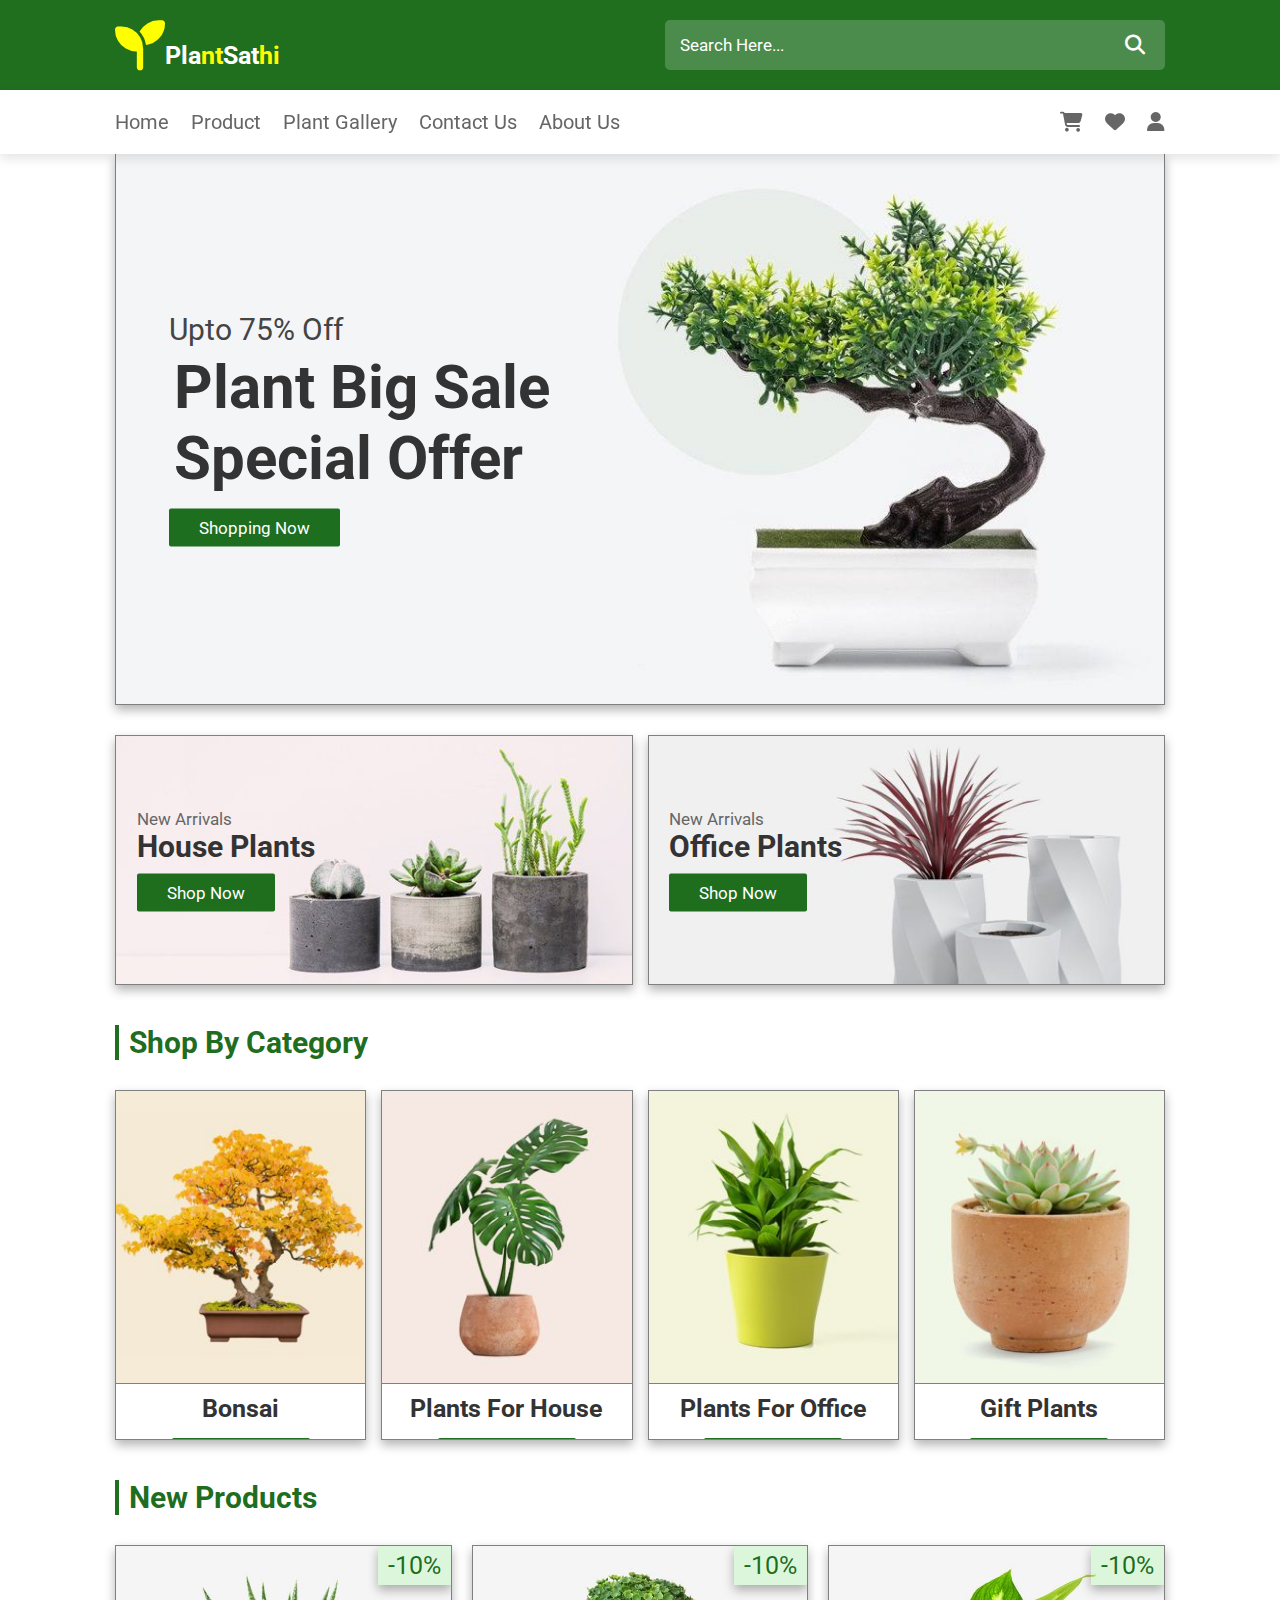
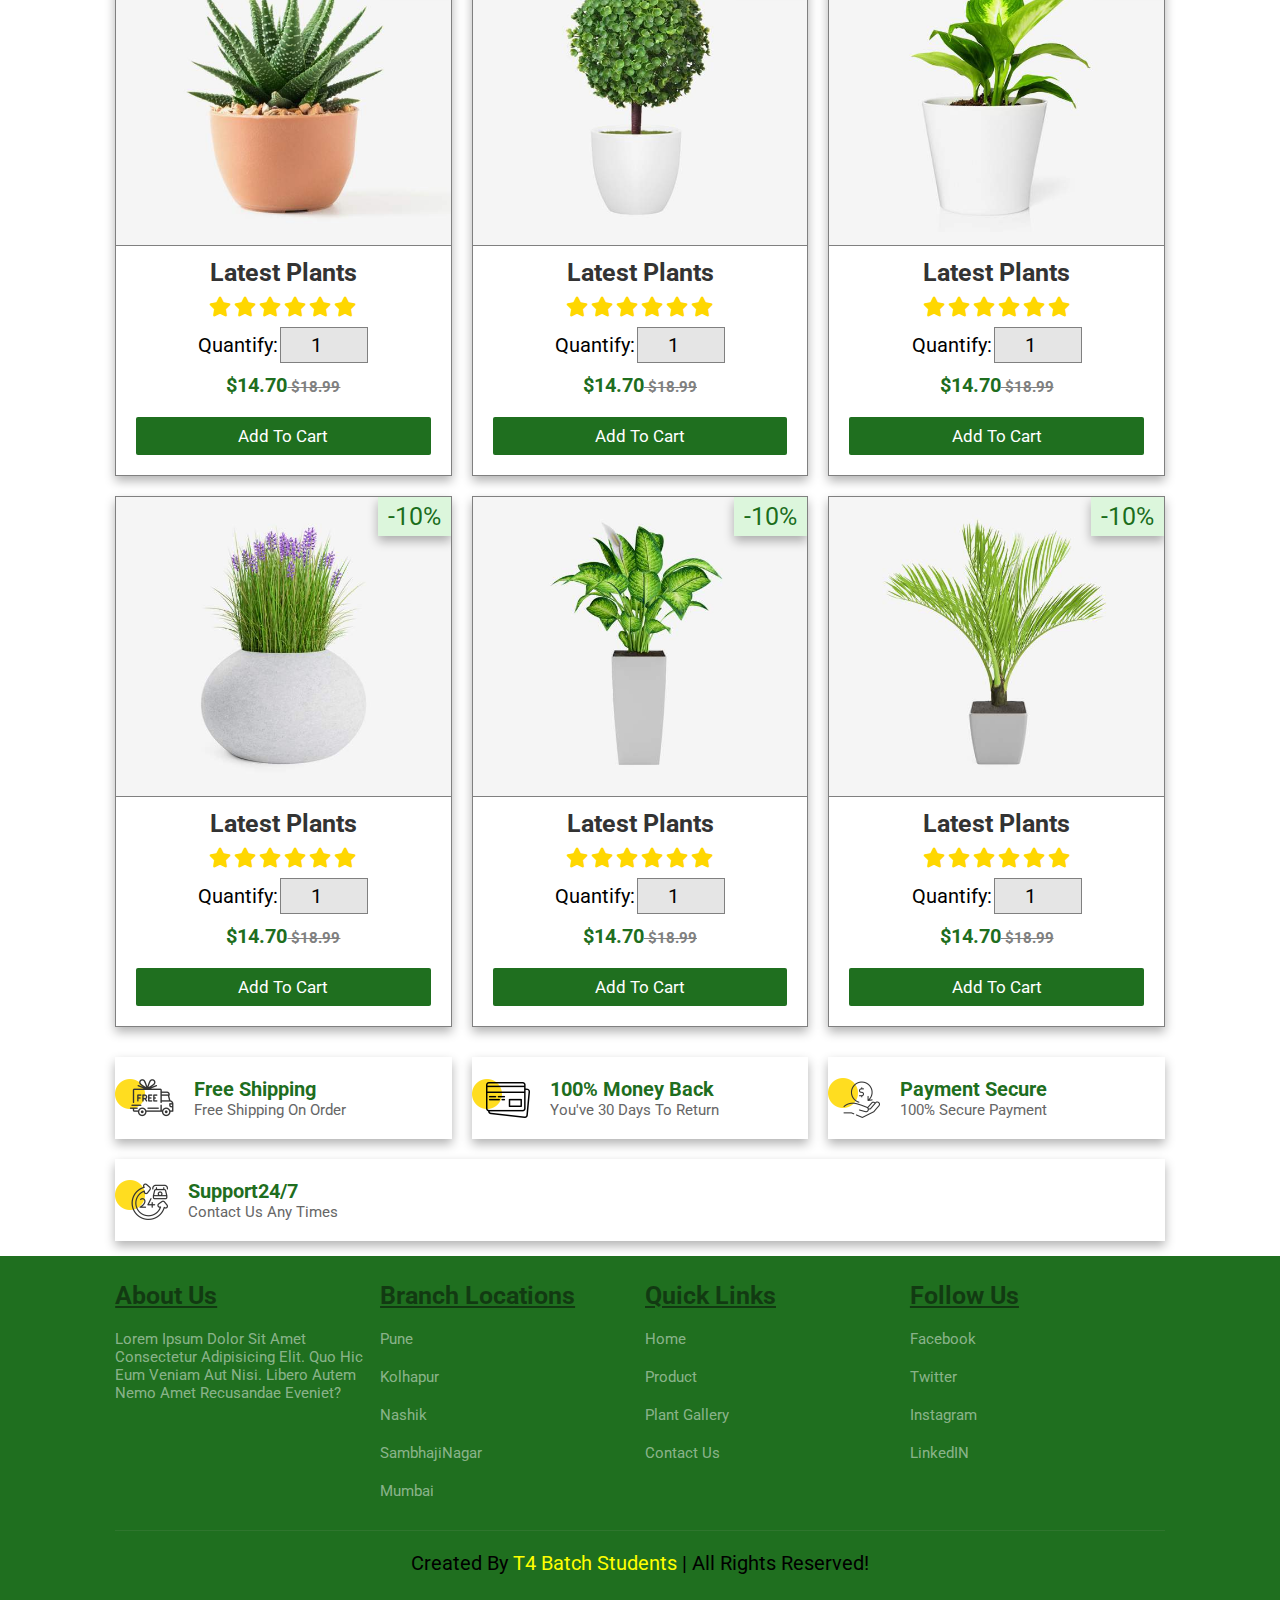
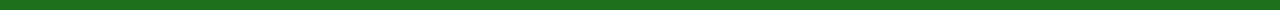
==== index.html @ 5253d6aa "Add files via upload" ====
<!DOCTYPE html>
<html>

<head>
    <meta charset="UTF-8">
    <meta name="viewport" content="width=device-width,initial-scale=1.0">
    <title>PlantSathi</title>
    <link rel="stylesheet" href="https://cdnjs.cloudflare.com/ajax/libs/font-awesome/6.1.2/css/all.min.css">
    <link rel="stylesheet" href="Style.css">
    <link rel="stylesheet" href="https://cdn.jsdelivr.net/npm/swiper@8/swiper-bundle.min.css" />
</head>

<body>
    <!--Header section starts-->
    <header>
        

        </div>
        <div class="header-2">
            <a href="#" class="logo"><i class="fas fa-seedling"></i>Pla<span>nt</span>Sat<span>hi</span></a>
            <form action="" class="serach-bar-container">
                <input type="search" id="search-bar" placeholder="Search here...">
                <label for="search-bar" class="fas fa-search"></label>

            </form>
        </div>
        <div class="header-3">
            <div id="menu-bar" class="fas fa-bars ">
            </div>
            <nav class="nav-bar">
                <a href="#Home">Home</a>
                <a href="#Product">Product</a>
                <a href="#Plant Gallery">Plant Gallery</a>
                <a href="#Contactus">Contact Us</a>
                <a href="#Contactus">About Us</a>

            </nav>
            <div class="icons">
                <a href="#" class="fas fa-shopping-cart" id="cart-btn"></a>
                <a href="#" class="fas fa-heart"></a>
                <a href="./SignUp.html" class="fas fa-user" id="login-btn"></a>
            </div>
            <!--cart container starts-->
            <div class="cart-items-container">
                <div class="cart-item">
                    <span class="fas fa-times"></span>
                    <img src="./images/product1.jpg" alt="">
                    <div class="content">
                        <h3>
                            Cart item 01
                        </h3>
                        <div class="price">
                            $15.99
                        </div>
                    </div>
                </div>
                <div class="cart-item">
                    <span class="fas fa-times"></span>
                    <img src="./images/product2.jpg" alt="">
                    <div class="content">
                        <h3>
                            Cart item 02
                        </h3>
                        <div class="price">
                            $15.99
                        </div>
                    </div>
                </div>
                <div class="cart-item">
                    <span class="fas fa-times"></span>
                    <img src="./images/product3.jpg" alt="">
                    <div class="content">
                        <h3>
                            Cart item 03
                        </h3>
                        <div class="price">
                            $15.99
                        </div>
                    </div>
                </div>
                <div class="cart-item">
                    <span class="fas fa-times"></span>
                    <img src="./images/product4.jpg" alt="">
                    <div class="content">
                        <h3>
                            Cart item 04
                        </h3>
                        <div class="price">
                            $15.99
                        </div>
                    </div>
                </div>
                <a href="#" class="btn">Checkout now</a>
            </div>
            <!--cart container  ends-->
        </div>
    </header>
    <!--Header section ends-->
    <!--userlogin-->
    <div class="login-form-container">
        <form action="">
            <div id="close-login-btn" class="fas fa-close"></div>
            <h3>Sign in</h3>
            <span>Username</span>
            <input type="email" class="box" name="" placeholder="Enter your username..." id="">
            <span>Password</span>
            <input type="password" class="box" name="" placeholder="Enter your password..." id="">
            <div class="check-box">
                <input type="checkbox" name="" id="remember-me">
                <label for="remember-me">Remember me</label>
            </div>
            <input type="submit" value="Sign in" class="btn">
            <p>Forget password?<a href="#">click here</a></p>
            <p>Don't have an account ? <a href="#">Sign up</a></p>
        </form>
    </div>
    <!--user login ends-->

    <!--Home section starts-->
    <section class="Home" id="Home">
        <div class="swiper home-slider">
            <div class="swiper-wrapper">
                <div class="swiper-slide">
                    <div class="box" style="background:url(./images/slider1.jpg);">
                        <div class="content">
                            <span>Upto 75% off</span>
                            <h3>Plant big sale special offer</h3>
                            <a href="#" class="btn">Shopping now</a>
                        </div>
                    </div>
                </div>
                <div class="swiper-slide">
                    <div class="box" style="background:url(./images/slider2.jpg);">
                        <div class="content">
                            <span>Upto 45% off</span>
                            <h3>Plant big sale special offer</h3>
                            <a href="#" class="btn">Shopping now</a>
                        </div>
                    </div>
                </div>
                <div class="swiper-slide">
                    <div class="box" style="background:url(./images/slider3.jpg);">
                        <div class="content">
                            <span>Upto 15% off</span>
                            <h3>Plant big sale special offer</h3>
                            <a href="#" class="btn">Shopping now</a>
                        </div>
                    </div>
                </div>
            </div>
            <div class="swiper-pagination"></div>
        </div>
    </section>
    <!--Home section ends-->
    <!--banner section start-->
    <section class="banner-container">
        <div class="banner">
            <img src="./images/banner1.jpg" alt="">
            <div class="content">
                <span>New arrivals</span>
                <h3>House plants</h3>
                <a href="#" class="btn">Shop now</a>
            </div>
        </div>
        <div class="banner">
            <img src="./images/banner2.jpg" alt="">
            <div class="content">
                <span>New arrivals</span>
                <h3>Office plants</h3>
                <a href="#" class="btn">Shop now</a>
            </div>
        </div>

    </section>
    <!--banner section ends-->
    <!--category section starts-->
    <section class="Category" id="Category">
        <h1 class="heading">Shop by category</h1>
        <div class="box-container">
            <div class="box">
                <img src="./images/cat1.jpg" alt="">
                <div class="content">
                    <h3>Bonsai</h3>
                    <a href="#" class="btn">Shop now</a>
                </div>
            </div>
            <div class="box">
                <img src="./images/cat2.jpg" alt="">
                <div class="content">
                    <h3>Plants for house</h3>
                    <a href="#" class="btn">Shop now</a>
                </div>
            </div>
            <div class="box">
                <img src="./images/cat3.jpg" alt="">
                <div class="content">
                    <h3>Plants for office</h3>
                    <a href="#" class="btn">Shop now</a>
                </div>
            </div>
            <div class="box">
                <img src="./images/cat4.jpg" alt="">
                <div class="content">
                    <h3>Gift plants</h3>
                    <a href="#" class="btn">Shop now</a>
                </div>
            </div>

        </div>

    </section>
    <!--category section ends-->
    <!--poduct section starts-->
    <section class="product" id="Product">
        <h1 class="heading">New products</h1>
        <div class="box-container">
            <div class="box">
                <span class="discount">-10%</span>
                <div class="icons">
                    <a href="#" class="fas fa-heart"></a>
                    <a href="#" class="fas fa-share"></a>
                    <a href="#" class="fas fa-eye"></a>
                </div>
                <img src="./images/product1.jpg" alt="">
                <h3>latest plants</h3>
                <div class="stars">
                    <i class="fas fa-star"></i>
                    <i class="fas fa-star"></i>
                    <i class="fas fa-star"></i>
                    <i class="fas fa-star"></i>
                    <i class="fas fa-star"></i>
                    <i class="fas fa-star"></i>
                </div>
                <div class="quantify">
                    <span>Quantify:</span>
                    <input type="number" min="1" max="100" value="1">
                </div>
                <div class="price">
                    $14.70<span> $18.99</span>
                </div>
                <a href="#" class="btn">Add to cart</a>
            </div>
            <div class="box">
                <span class="discount">-10%</span>
                <div class="icons">
                    <a href="#" class="fas fa-heart"></a>
                    <a href="#" class="fas fa-share"></a>
                    <a href="#" class="fas fa-eye"></a>
                </div>
                <img src="./images/product2.jpg" alt="">
                <h3>latest plants</h3>
                <div class="stars">
                    <i class="fas fa-star"></i>
                    <i class="fas fa-star"></i>
                    <i class="fas fa-star"></i>
                    <i class="fas fa-star"></i>
                    <i class="fas fa-star"></i>
                    <i class="fas fa-star"></i>
                </div>
                <div class="quantify">
                    <span>Quantify:</span>
                    <input type="number" min="1" max="100" value="1">
                </div>
                <div class="price">
                    $14.70<span> $18.99</span>
                </div>
                <a href="#" class="btn">Add to cart</a>
            </div>
            <div class="box">
                <span class="discount">-10%</span>
                <div class="icons">
                    <a href="#" class="fas fa-heart"></a>
                    <a href="#" class="fas fa-share"></a>
                    <a href="#" class="fas fa-eye"></a>
                </div>
                <img src="./images/product3.jpg" alt="">
                <h3>latest plants</h3>
                <div class="stars">
                    <i class="fas fa-star"></i>
                    <i class="fas fa-star"></i>
                    <i class="fas fa-star"></i>
                    <i class="fas fa-star"></i>
                    <i class="fas fa-star"></i>
                    <i class="fas fa-star"></i>
                </div>
                <div class="quantify">
                    <span>Quantify:</span>
                    <input type="number" min="1" max="100" value="1">
                </div>
                <div class="price">
                    $14.70<span> $18.99</span>
                </div>
                <a href="#" class="btn">Add to cart</a>
            </div>
            <div class="box">
                <span class="discount">-10%</span>
                <div class="icons">
                    <a href="#" class="fas fa-heart"></a>
                    <a href="#" class="fas fa-share"></a>
                    <a href="#" class="fas fa-eye"></a>
                </div>
                <img src="./images/product4.jpg" alt="">
                <h3>latest plants</h3>
                <div class="stars">
                    <i class="fas fa-star"></i>
                    <i class="fas fa-star"></i>
                    <i class="fas fa-star"></i>
                    <i class="fas fa-star"></i>
                    <i class="fas fa-star"></i>
                    <i class="fas fa-star"></i>
                </div>
                <div class="quantify">
                    <span>Quantify:</span>
                    <input type="number" min="1" max="100" value="1">
                </div>
                <div class="price">
                    $14.70<span> $18.99</span>
                </div>
                <a href="#" class="btn">Add to cart</a>
            </div>
            <div class="box">
                <span class="discount">-10%</span>
                <div class="icons">
                    <a href="#" class="fas fa-heart"></a>
                    <a href="#" class="fas fa-share"></a>
                    <a href="#" class="fas fa-eye"></a>
                </div>
                <img src="./images/product5.jpg" alt="">
                <h3>latest plants</h3>
                <div class="stars">
                    <i class="fas fa-star"></i>
                    <i class="fas fa-star"></i>
                    <i class="fas fa-star"></i>
                    <i class="fas fa-star"></i>
                    <i class="fas fa-star"></i>
                    <i class="fas fa-star"></i>
                </div>
                <div class="quantify">
                    <span>Quantify:</span>
                    <input type="number" min="1" max="100" value="1">
                </div>
                <div class="price">
                    $14.70<span> $18.99</span>
                </div>
                <a href="#" class="btn">Add to cart</a>
            </div>
            <div class="box">
                <span class="discount">-10%</span>
                <div class="icons">
                    <a href="#" class="fas fa-heart"></a>
                    <a href="#" class="fas fa-share"></a>
                    <a href="#" class="fas fa-eye"></a>
                </div>
                <img src="./images/product6.jpg" alt="">
                <h3>latest plants</h3>
                <div class="stars">
                    <i class="fas fa-star"></i>
                    <i class="fas fa-star"></i>
                    <i class="fas fa-star"></i>
                    <i class="fas fa-star"></i>
                    <i class="fas fa-star"></i>
                    <i class="fas fa-star"></i>
                </div>
                <div class="quantify">
                    <span>Quantify:</span>
                    <input type="number" min="1" max="100" value="1">
                </div>
                <div class="price">
                    $14.70<span> $18.99</span>
                </div>
                <a href="#" class="btn">Add to cart</a>
            </div>
        </div>
    </section>

    <!--product section ends-->
    <!--icons section stars-->
    <section class="icons-container">
        <div class="icon">
            <img src="./images/icon1.png" alt="">
            <div class="content">
                <h3>Free shipping</h3>
                <p>Free shipping on order</p>
            </div>
        </div>
        <div class="icon">
            <img src="./images/icon2.png" alt="">
            <div class="content">
                <h3>100% Money Back</h3>
                <p>You've 30 days to return</p>
            </div>
        </div>
        <div class="icon">
            <img src="./images/icon3.png" alt="">
            <div class="content">
                <h3>Payment Secure</h3>
                <p>100% secure payment</p>
            </div>
        </div>
        <div class="icon">
            <img src="./images/icon4.png" alt="">
            <div class="content">
                <h3>Support24/7</h3>
                <p>Contact us any times</p>
            </div>
        </div>
    </section>
    <!--icons section ends-->
   
    <!-- contact section ends -->
    <!-- footer section starts  -->

    <section class="footer">

        <div class="box-container">

            <div class="box">
                <h3>about us</h3>
                <p>Lorem ipsum dolor sit amet consectetur adipisicing elit. Quo hic eum veniam aut nisi. Libero autem nemo amet recusandae eveniet?</p>
            </div>
            <div class="box">
                <h3>branch locations</h3>
                <a href="#">Pune</a>
                <a href="#">Kolhapur</a>
                <a href="#">Nashik</a>
                <a href="#">SambhajiNagar</a>
                <a href="#">Mumbai</a>

            </div>
            <div class="box">
                <h3>quick links</h3>
                <a href="#Home">home</a>
                <a href="#Product">product</a>
                <a href="#Deal">Plant Gallery</a>
                <a href="#Contact">contact Us</a>
            </div>
            <div class="box">
                <h3>follow us</h3>
                <a href="#">Facebook</a>
                <a href="#">Twitter</a>
                <a href="#">Instagram</a>
                <a href="#">LinkedIN</a>
            </div>

        </div>

        <h1 class="credit"> created by <span> T4 Batch Students</span> | all rights reserved! </h1>

    </section>

    <!-- footer section ends -->
    <!-- scroll top button  -->
    <a href="#Home" class="scroll-top fas fa-angle-up"></a>
</body>


</html>
---- Style.css ----
@import url('https://fonts.googleapis.com/css2?family=Poppins:wght@100;200;300&family=Roboto:ital,wght@0,100;0,300;0,700;1,100;1,400&display=swap');
* {
    margin: 0;
    padding: 0;
    box-sizing: border-box;
    font-family: 'Roboto', sans-serif;
    text-transform: capitalize;
    outline: none;
    border: none;
    text-decoration: none;
    transition: all .3s linear;
}

*::selection {
    background: var(--green);
    color: white;
}

:root {
    --green: rgba(8, 96, 8, 0.905);
}

.heading {
    font-size: 3rem;
    color: var(--green);
    padding-left: 1rem;
    border-left: .4rem solid var(--green);
    margin-top: 1rem;
    margin-bottom: 3rem;
}

section {
    padding: 1.5rem 9%;
}

html {
    font-size: 62.5%;
    overflow-x: hidden;
    scroll-behavior: smooth;
    scroll-padding-top: 7rem;
}

.btn {
    display: inline-block;
    margin-top: 1rem;
    padding: .9rem 3rem;
    background: var(--green);
    color: #fff;
    font-size: 1.7rem;
    border-radius: 2px;
    cursor: pointer;
}

.btn:hover {
    background: #333;
}

.header-1,
.header-2,
.header-3 {
    display: flex;
    align-items: center;
    justify-content: space-between;
    padding: 2rem 9%;
    background: var(--green);
}

.header-1 {
    border-bottom: .1rem solid rgba(187, 184, 184, 0.379);
}

.header-1 span {
    font-weight: lighter;
    color: #FF;
    font-size: 1.7rem;
}

.header-1 a {
    padding: 0 .7rem;
    color: #fff;
    font-size: 2rem;
}

.header-1 a:hover {
    color: black;
}

.header-2 .logo {
    font-weight: bolder;
    font-size: 2.5rem;
    color: #fff;
}

.header-2 .logo i {
    color: yellow;
    font-size: 5rem;
    font-weight: bolder;
}

.header-2 .logo span {
    color: yellow;
}

.header-2 .serach-bar-container {
    display: flex;
    align-items: center;
    width: 50rem;
    padding: 1.5rem;
    background: rgba(255, 255, 255, .2);
    border-radius: .5rem;
}

.header-2 .serach-bar-container #search-bar {
    width: 100%;
    background: none;
    text-transform: none;
    color: white;
    font-size: 1.7rem;
}

.header-2 .serach-bar-container #search-bar::placeholder {
    text-transform: capitalize;
    color: white;
}

.header-2 .serach-bar-container label {
    color: #fff;
    cursor: pointer;
    font-size: 2rem;
    padding: 0 .5rem;
}

.header-2 .serach-bar-container label:hover {
    color: yellow;
}

.header-3 {
    background: #fff;
    box-shadow: 0 .5rem 1rem rgba(0, 0, 0, .1);
    position: relative;
    z-index: 1000;
}

.header-3 .nav-bar a {
    color: #666;
    font-size: 2rem;
    margin-right: 2rem;
    padding: 2rem 0;
}

.header-3 .nav-bar a:hover {
    border-bottom: .2rem solid var(--green);
    transition: border-bottom 3;
    color: var(--green);
    font-weight: 300;
}

.header-3 .icons a {
    color: #666;
    font-size: 2rem;
    margin-left: 2rem;
}

.header-3 .icons a:hover {
    color: var(--green);
}

.header-3.active {
    position: fixed;
    top: 0;
    right: 0;
    left: 0;
}

#menu-bar {
    font-size: 3rem;
    color: #666;
    padding: .5rem 1.5rem;
    cursor: pointer;
    display: none;
}

#menu-bar:hover {
    color: var(--green);
}


/*login*/

.login-form-container {
    display: flex;
    align-items: center;
    justify-content: center;
    background: rgba(2, 2, 2, 0.14);
    position: fixed;
    top: 0;
    right: -105%;
    z-index: 10000;
    height: 100%;
    width: 100%;
    transition: all .6s ease-out;
}

.login-form-container.active {
    right: 0;
}

.login-form-container form {
    background: #fff;
    border: 1px solid white;
    width: 40rem;
    height: auto;
    padding: 1rem;
    box-shadow: 0 .5rem 1rem rgba(0, 0, 0, .1);
    border-radius: .5rem;
    margin: 2rem;
}

.login-form-container form h3 {
    font-size: 2.3rem;
    text-transform: uppercase;
    color: var(--green);
    text-align: center;
}

.login-form-container form span {
    display: block;
    font-size: 1.2rem;
    padding-top: 1rem;
}

.login-form-container form .box {
    margin: .3rem 0;
    font-size: 1.2rem;
    border: 1px solid rgba(102, 102, 102, 0.416);
    border-radius: .5rem;
    padding: 1rem 1.2rem;
    width: 100%;
    text-transform: none;
}

.login-form-container form .check-box {
    display: flex;
    align-items: center;
    gap: .5rem;
    padding: 1rem 0;
}

.login-form-container form .check-box label {
    font-size: 1.2rem;
    color: gray;
    cursor: pointer;
}

.login-form-container form .btn {
    text-align: center;
    width: 100%;
    margin: 1.5rem 0;
}

.login-form-container form p {
    padding-top: .8rem;
    color: gray;
    font-size: 1.2rem;
}

.login-form-container form p a {
    color: var(--green);
    text-decoration: underline;
}

.login-form-container form #close-login-btn {
    position: relative;
    right: -93%;
    top: -2%;
    width: 28px;
    text-align: center;
    font-size: 3rem;
    color: #444;
}


/*cart*/

.header-3 .cart-items-container {
    position: absolute;
    top: 100%;
    right: 0;
    height: calc(100vh - 9.5rem);
    width: 35rem;
    background: rgba(126, 125, 125, 0.553);
    padding: 0 1.5rem;
    display: none;
}

.header-3 .cart-items-container.active {
    display: block;
}

.header-3 .cart-items-container .cart-item {
    position: relative;
    margin: 2rem 0;
    display: flex;
    align-items: center;
    gap: 1.5rem;
}

.header-3 .cart-items-container .cart-item .fa-times {
    position: absolute;
    top: 1rem;
    right: 1rem;
    font-size: 2rem;
    cursor: pointer;
    color: black;
}

.header-3 .cart-items-container .cart-item .fa-times:hover {
    color: var(--green);
}

.header-3 .cart-items-container .cart-item img {
    height: 7rem;
}

.header-3 .cart-items-container .cart-item .content h3 {
    font-size: 2rem;
    color: black;
    padding-bottom: .5rem;
}

.header-3 .cart-items-container .cart-item .content .price {
    font-size: 1.5rem;
    color: var(--green);
}

.header-3 .cart-items-container .btn {
    width: 100%;
    text-align: center;
}

.Home {
    padding-top: 0;
}

.Home .home-slider {
    box-shadow: 0 .5rem 1rem rgba(0, 0, 0, .3);
    border: .05rem solid gray;
    border-top: 0;
}

.Home .home-slider .box {
    background-size: cover !important;
    background-position: center !important;
    min-height: 55rem;
    position: relative;
}

.Home .home-slider .box .content {
    position: absolute;
    top: 50%;
    left: 5%;
    transform: translateY(-50%);
    max-width: 50rem;
}

.Home .home-slider .box .content span {
    font-size: 3rem;
    color: #444;
}

.Home .home-slider .box .content h3 {
    font-size: 6rem;
    color: #333;
    padding: .5rem;
}


/*banner*/

.banner-container {
    display: flex;
    flex-wrap: wrap;
    gap: 1.5rem;
}

.banner-container .banner {
    flex: 1 1 40rem;
    height: 25rem;
    box-shadow: 0 .5rem 1rem rgba(0, 0, 0, .3);
    border: .05rem solid gray;
    overflow: hidden;
    position: relative;
}

.banner-container .banner img {
    height: 100%;
    width: 100%;
    object-fit: cover;
}

.banner-container .banner:hover img {
    transform: scale(1.2);
}

.banner-container .banner .content {
    position: absolute;
    top: 50%;
    left: 4%;
    transform: translateY(-50%);
}

.banner-container .banner .content span {
    color: #666;
    font-size: 1.7rem;
}

.banner-container .banner .content h3 {
    color: #333;
    font-size: 3rem;
}


/*category*/

.Category .box-container {
    display: flex;
    flex-wrap: wrap;
    gap: 1.5rem;
}

.Category .box-container .box {
    position: relative;
    flex: 1 1 23rem;
    height: 35rem;
    overflow: hidden;
    box-shadow: 0 .5rem 1rem rgba(0, 0, 0, .3);
    border: .05rem solid gray;
}

.Category .box-container .box img {
    height: 100%;
    width: 100%;
    object-fit: cover;
}

.Category .box-container .box:hover img {
    transform: scale(1.2);
}

.Category .box-container .box .content {
    position: absolute;
    bottom: -5.5rem;
    background: #fff;
    border-top: .05rem solid gray;
    text-align: center;
    padding: .5rem 0;
    width: 100%;
}

.Category .box-container .box:hover .content {
    bottom: 0;
}

.Category .box-container .box .content h3 {
    color: #333;
    font-size: 2.5rem;
    padding: .5rem 0;
}

.Category .box-container .box .content .btn {
    margin-bottom: 1.3rem;
}


/*product*/

.product .box-container {
    display: flex;
    flex-wrap: wrap;
    gap: 2rem;
}

.product .box-container .box {
    flex: 1 1 30rem;
    box-shadow: 0 .5rem 1rem rgba(0, 0, 0, .3);
    border: .05rem solid gray;
    text-align: center;
    position: relative;
    overflow: hidden;
}

.product .box-container .box img {
    height: 30rem;
    width: 100%;
    border-bottom: .05rem solid gray;
    object-fit: cover;
}

.product .box-container .box .discount {
    position: absolute;
    top: 0;
    right: 0;
    box-shadow: 0 .5rem 1rem rgba(0, 0, 0, .3);
    z-index: 10000;
    background: rgba(0, 255, 0, 0.1);
    color: var(--green);
    font-size: 2.5rem;
    padding: .5rem 1rem;
}

.product .box-container .box .icons {
    position: absolute;
    top: -15rem;
    left: 0;
    display: flex;
    flex-flow: column;
    border-radius: 0 0 5rem 5rem;
    padding: .5rem;
    background: rgba(0, 255, 0, 0.1);
    box-shadow: 0 .5rem 1rem rgba(0, 0, 0, .3);
}

.product .box-container .box:hover .icons {
    top: 0;
}

.product .box-container .box .icons a {
    margin: .1rem;
    font-size: 2rem;
    height: 4rem;
    width: 3.5rem;
    line-height: 4rem;
    color: var(--green);
}

.product .box-container .box .icons a:hover {
    color: red;
    border-radius: 50%;
    background: #fff;
}

.product .box-container .box h3 {
    color: #333;
    font-size: 2.5rem;
    padding: 1rem 0;
}

.product .box-container .box .stars i {
    color: gold;
    font-size: 2rem;
}

.product .box-container .box .quantify {
    padding: 1rem 0;
}

.product .box-container .box .quantify span {
    font-size: 2rem;
}

.product .box-container .box .quantify input {
    font-size: 2rem;
    padding: .5rem;
    text-align: center;
    border: .05rem solid gray;
    background: rgba(0, 0, 0, .1);
}

.product .box-container .box .price {
    font-weight: bolder;
    color: var(--green);
    font-size: 2rem;
}

.product .box-container .box .price span {
    text-decoration: line-through;
    font-size: 1.5rem;
    color: gray;
}

.product .box-container .box .btn {
    display: block;
    margin: 2rem;
}


/*icons*/

.icons-container {
    display: flex;
    flex-wrap: wrap;
    gap: 2rem;
}

.icons-container .icon {
    box-shadow: 0 .5rem 1rem rgba(0, 0, 0, .3);
    padding: 2rem 0;
    display: flex;
    align-items: center;
    flex: 1 1 25rem;
}

.icons-container .icon:hover {
    border: 1px solid var(--green);
}

.icons-container .icon .content {
    padding-left: 2rem;
}

.icons-container .icon .content h3 {
    font-size: 2rem;
    color: var(--green);
}

.icons-container .icon .content p {
    font-size: 1.5rem;
    color: #666;
}


/*deal*/

.deal .row {
    display: flex;
    flex-wrap: wrap;
    gap: 1.5rem;
    align-items: center;
    box-shadow: 0 .5rem 1rem rgba(0, 0, 0, .3);
}

.deal .row .image {
    flex: 1 1 40rem;
}

.deal .row .image img {
    width: 100%;
}

.deal .row .content {
    flex: 1 1 30rem;
}

.deal .row .content .title {
    font-size: 3rem;
    padding-left: 2rem;
    color: #333;
}

.deal .row .content p {
    font-size: 1.5rem;
    color: #666;
    padding: 2rem 2rem;
}

.deal .row .content .count-down {
    display: flex;
    padding: 2rem 2rem;
    gap: 1.5rem;
}

.deal .row .content .count-down .box {
    width: 9rem;
    text-align: center;
    border: .1rem solid rgba(0, 0, 0, .3);
}

.deal .row .content .count-down .box h3 {
    font-size: 4rem;
    color: #333;
}

.deal .row .content .count-down .box span {
    font-size: 1.7rem;
    color: #fff;
    display: block;
    background: #666;
    padding: .5rem;
}

.deal .row .content .btn {
    margin-left: 2rem;
}


/*contact*/

.contact .row {
    display: flex;
    flex-wrap: wrap;
    box-shadow: 0 .5rem 1rem rgba(0, 0, 0, .3);
}

.contact .row .map {
    width: 100%;
    flex: 1 1 30rem;
}

.contact .row form {
    padding: 2rem;
    flex: 1 1 30rem;
}

.contact .row form .inputBox {
    position: relative;
}

.contact .row form .inputBox input,
.contact .row form .inputBox textarea {
    width: 100%;
    border-bottom: .1rem solid rgba(0, 0, 0, .3);
    padding: 1rem 0;
    margin: 1.5rem 0;
    font-size: 1.7rem;
    text-transform: none;
    color: #333;
}

.contact .row form .inputBox textarea {
    resize: none;
    height: 15rem;
}

.contact .row form .inputBox input:focus,
.contact .row form .inputBox textarea:focus {
    border-color: var(--green);
}

.contact .row form .inputBox label {
    position: absolute;
    top: 2.3rem;
    left: 0;
    font-size: 1.7rem;
}

.contact .row form .inputBox input:focus~label,
.contact .row form .inputBox textarea:focus~label,
.contact .row form .inputBox input:valid~label,
.contact .row form .inputBox textarea:valid~label {
    top: -.1rem;
    font-size: 1.5rem;
    color: #666;
}


/*FOOTER*/

.footer {
    background: var(--green);
}

.footer .box-container {
    display: flex;
    flex-wrap: wrap;
    gap: 1rem;
}

.footer .box-container .box {
    flex: 1 1 25rem;
}

.footer .box-container .box h3 {
    color: rgba(6, 6, 6, 0.503);
    text-decoration: underline;
    font-size: 2.5rem;
    padding: 1rem 0;
}

.footer .box-container .box p {
    color: rgba(255, 255, 255, 0.495);
    font-size: 1.5rem;
    padding: 1rem 0;
}

.footer .box-container .box a {
    display: block;
    color: rgba(255, 255, 255, 0.495);
    font-size: 1.5rem;
    padding: 1rem 0;
}

.footer .box-container .box a:hover {
    text-decoration: underline;
    color: yellow;
}

.footer .credit {
    font-size: 2rem;
    padding: 2rem 1rem;
    margin-top: 2rem;
    border-top: .1rem solid rgba(194, 191, 191, 0.1);
    text-align: center;
    font-weight: normal;
}

.footer .credit span {
    color: yellow;
}

.scroll-top {
    position: fixed;
    bottom: 7.5rem;
    right: 2rem;
    z-index: 1000;
    font-size: 3.5rem;
    background: rgba(0, 255, 0, .1);
    color: var(--green);
    border-radius: .5rem;
    border: .1rem solid rgba(0, 0, 0, .1);
    padding: .5rem 1.5rem;
    display: none;
}

.scroll-top:hover {
    background: var(--green);
    color: #fff;
}


/*media queries*/

@media(max-width:1200px) {
    html {
        font-size: 48%;
    }
}

@media(max-width:991px) {
    .header-1,
    .header-2,
    .header-3 {
        padding: 2rem;
    }
    section {
        padding: 1.5rem;
    }
}

@media(max-width:768px) {
    #menu-bar {
        display: initial;
    }
    .header-3 .nav-bar {
        position: absolute;
        top: 100%;
        left: 0;
        right: 0;
        background: rgba(179, 178, 178, 0.475);
        clip-path: polygon(0 0, 100% 0, 100% 0, 0 0);
    }
    .header-3 .nav-bar.active {
        clip-path: polygon(0 0, 100% 0, 100% 100%, 0% 100%);
    }
    .header-3 .nav-bar a {
        color: #fff;
        display: block;
        margin: 1.5rem 0;
        padding: 1.5rem;
        border-radius: .5rem;
        background: rgba(74, 73, 73, 0.51);
        text-align: center;
    }
    .header-3 .nav-bar a:hover {
        background: rgba(0, 128, 0, 0.501);
        color: white;
    }
    .header-2 {
        flex-flow: column;
    }
    .header-2 .serach-bar-container {
        width: 100%;
        margin-top: 2rem;
    }
    .Home .home-slider .box {
        background-position: right !important;
        z-index: 0;
        padding-right: 5rem;
    }
    .Home .home-slider .box::before {
        position: absolute;
        top: 0;
        left: 0;
        height: 100%;
        width: 100%;
        content: ' ';
        z-index: -1;
        background: rgba(255, 255, 255, 0.415);
    }
    .Home .home-slider .box .content h3 {
        font-size: 4.5rem;
    }
}

@media(max-width:450px) {
    html {
        font-size: 50%;
    }
    .header-1 {
        display: none;
    }
    .deal .row .content .count-down .box {
        width: 7rem;
    }
    .deal .row .content .count-down .box h3 {
        font-size: 3rem;
        padding: .5rem 0;
    }
    .deal .row .content .count-down .box span {
        font-size: 1.5rem;
    }
}
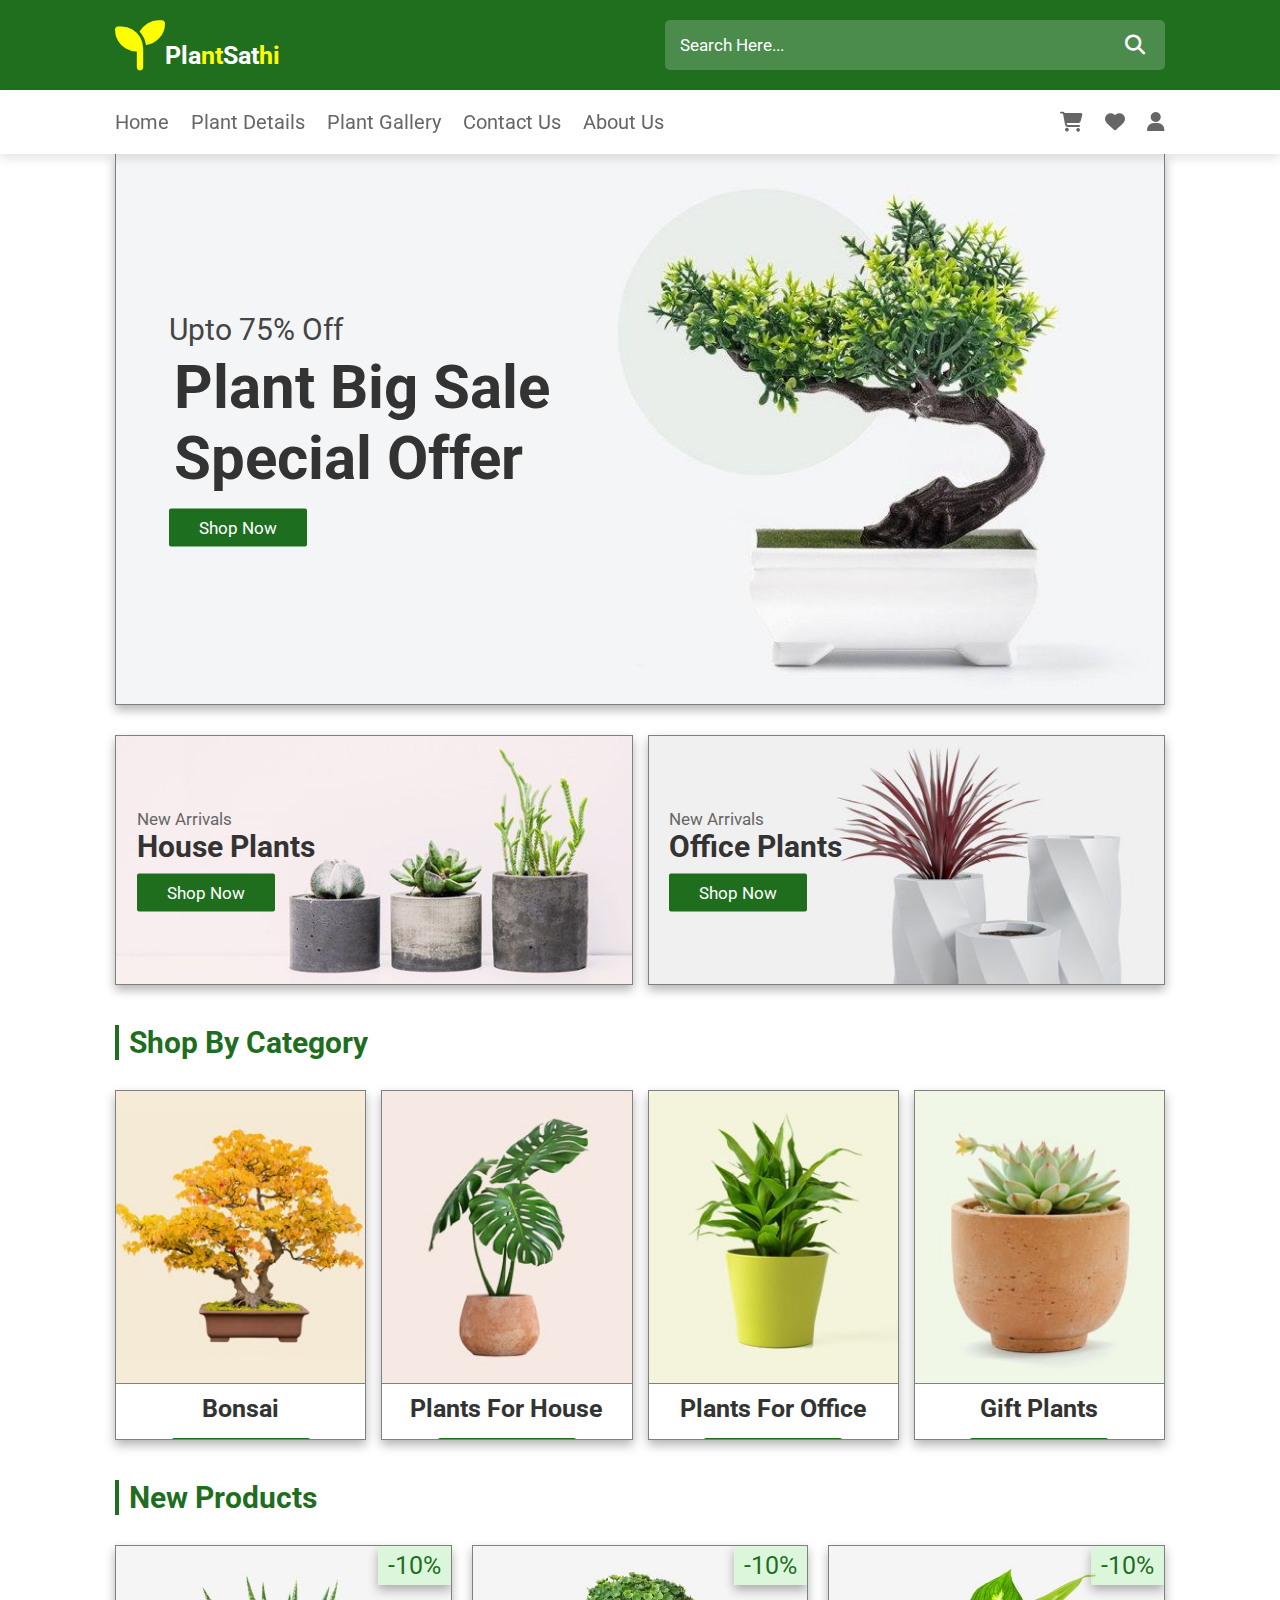
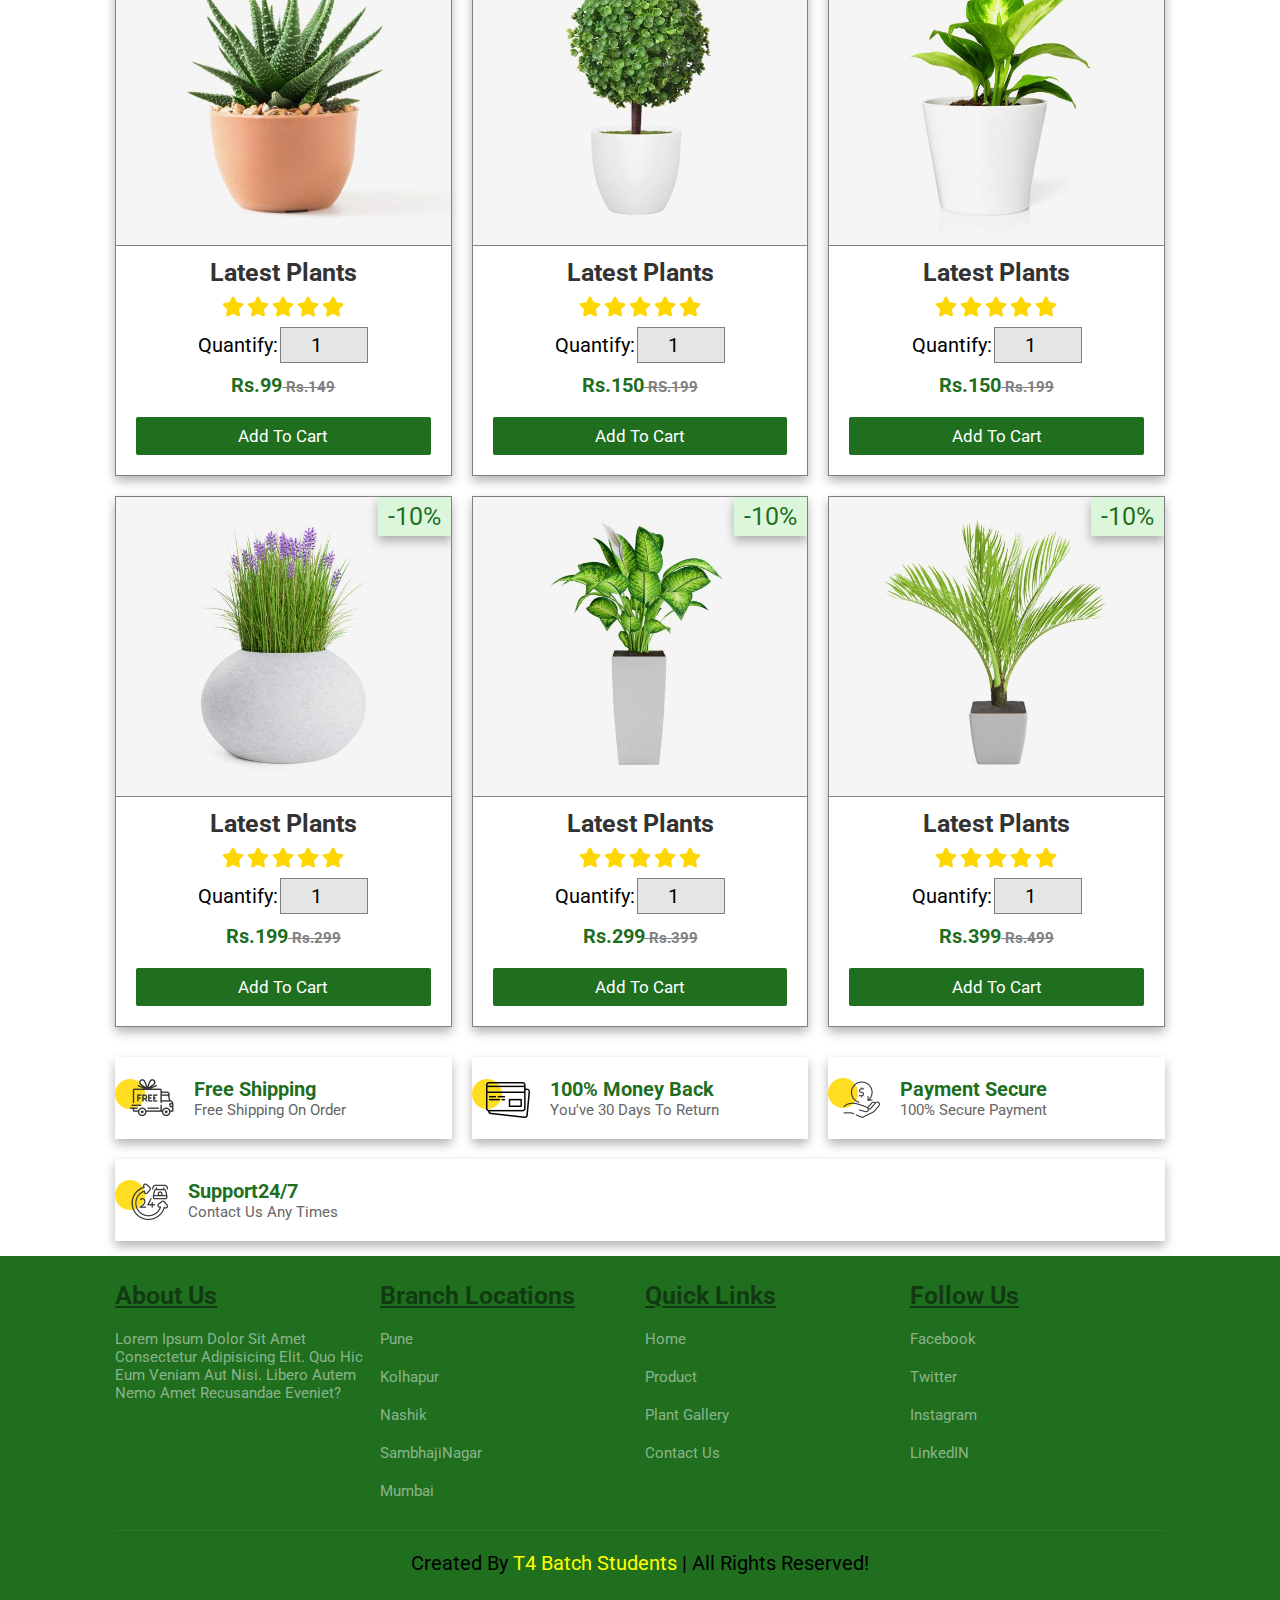
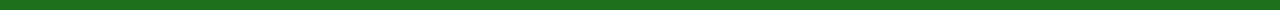
==== commit b549398f: "Final Edit" ====
--- a/index.html
+++ b/index.html
@@ -6,7 +6,7 @@
     <meta name="viewport" content="width=device-width,initial-scale=1.0">
     <title>PlantSathi</title>
     <link rel="stylesheet" href="https://cdnjs.cloudflare.com/ajax/libs/font-awesome/6.1.2/css/all.min.css">
-    <link rel="stylesheet" href="Style.css">
+    <link rel="stylesheet" href="style.css">
     <link rel="stylesheet" href="https://cdn.jsdelivr.net/npm/swiper@8/swiper-bundle.min.css" />
 </head>
 
@@ -17,7 +17,7 @@
 
         </div>
         <div class="header-2">
-            <a href="#" class="logo"><i class="fas fa-seedling"></i>Pla<span>nt</span>Sat<span>hi</span></a>
+            <a href="index.html" class="logo"><i class="fas fa-seedling"></i>Pla<span>nt</span>Sat<span>hi</span></a>
             <form action="" class="serach-bar-container">
                 <input type="search" id="search-bar" placeholder="Search here...">
                 <label for="search-bar" class="fas fa-search"></label>
@@ -28,17 +28,16 @@
             <div id="menu-bar" class="fas fa-bars ">
             </div>
             <nav class="nav-bar">
-                <a href="#Home">Home</a>
-                <a href="#Product">Product</a>
-                <a href="#Plant Gallery">Plant Gallery</a>
-                <a href="#Contactus">Contact Us</a>
-                <a href="#Contactus">About Us</a>
-
+                <a href="index.html">Home</a>
+                    <a href="PlantDetails.html">Plant Details</a>
+                    <a href="PlantGallery.html">Plant Gallery</a>
+                    <a href="ContactUs.html">Contact Us</a>
+                    <a href="AboutUs.html">About Us</a>
             </nav>
             <div class="icons">
-                <a href="#" class="fas fa-shopping-cart" id="cart-btn"></a>
+                <a href="Cart.html" class="fas fa-shopping-cart" id="cart-btn"></a>
                 <a href="#" class="fas fa-heart"></a>
-                <a href="./SignUp.html" class="fas fa-user" id="login-btn"></a>
+                <a href="Login.html" class="fas fa-user" id="login-btn"></a>
             </div>
             <!--cart container starts-->
             <div class="cart-items-container">
@@ -50,7 +49,7 @@
                             Cart item 01
                         </h3>
                         <div class="price">
-                            $15.99
+                            Rs.199
                         </div>
                     </div>
                 </div>
@@ -62,7 +61,7 @@
                             Cart item 02
                         </h3>
                         <div class="price">
-                            $15.99
+                            Rs.299
                         </div>
                     </div>
                 </div>
@@ -74,7 +73,7 @@
                             Cart item 03
                         </h3>
                         <div class="price">
-                            $15.99
+                            Rs.249
                         </div>
                     </div>
                 </div>
@@ -86,7 +85,7 @@
                             Cart item 04
                         </h3>
                         <div class="price">
-                            $15.99
+                            Rs.299
                         </div>
                     </div>
                 </div>
@@ -96,26 +95,6 @@
         </div>
     </header>
     <!--Header section ends-->
-    <!--userlogin-->
-    <div class="login-form-container">
-        <form action="">
-            <div id="close-login-btn" class="fas fa-close"></div>
-            <h3>Sign in</h3>
-            <span>Username</span>
-            <input type="email" class="box" name="" placeholder="Enter your username..." id="">
-            <span>Password</span>
-            <input type="password" class="box" name="" placeholder="Enter your password..." id="">
-            <div class="check-box">
-                <input type="checkbox" name="" id="remember-me">
-                <label for="remember-me">Remember me</label>
-            </div>
-            <input type="submit" value="Sign in" class="btn">
-            <p>Forget password?<a href="#">click here</a></p>
-            <p>Don't have an account ? <a href="#">Sign up</a></p>
-        </form>
-    </div>
-    <!--user login ends-->
-
     <!--Home section starts-->
     <section class="Home" id="Home">
         <div class="swiper home-slider">
@@ -125,7 +104,7 @@
                         <div class="content">
                             <span>Upto 75% off</span>
                             <h3>Plant big sale special offer</h3>
-                            <a href="#" class="btn">Shopping now</a>
+                            <a href="#Category" class="btn">Shop now</a>
                         </div>
                     </div>
                 </div>
@@ -134,7 +113,7 @@
                         <div class="content">
                             <span>Upto 45% off</span>
                             <h3>Plant big sale special offer</h3>
-                            <a href="#" class="btn">Shopping now</a>
+                            <a href="#" class="btn">Shop now</a>
                         </div>
                     </div>
                 </div>
@@ -143,7 +122,7 @@
                         <div class="content">
                             <span>Upto 15% off</span>
                             <h3>Plant big sale special offer</h3>
-                            <a href="#" class="btn">Shopping now</a>
+                            <a href="#C" class="btn">Shop now</a>
                         </div>
                     </div>
                 </div>
@@ -181,28 +160,28 @@
                 <img src="./images/cat1.jpg" alt="">
                 <div class="content">
                     <h3>Bonsai</h3>
-                    <a href="#" class="btn">Shop now</a>
+                    <a href="Login.html" class="btn">Shop now</a>
                 </div>
             </div>
             <div class="box">
                 <img src="./images/cat2.jpg" alt="">
                 <div class="content">
                     <h3>Plants for house</h3>
-                    <a href="#" class="btn">Shop now</a>
+                    <a href="PlantDetailsLogin.html" class="btn">Shop now</a>
                 </div>
             </div>
             <div class="box">
                 <img src="./images/cat3.jpg" alt="">
                 <div class="content">
                     <h3>Plants for office</h3>
-                    <a href="#" class="btn">Shop now</a>
+                    <a href="PlantDetailsLogin.html" class="btn">Shop now</a>
                 </div>
             </div>
             <div class="box">
                 <img src="./images/cat4.jpg" alt="">
                 <div class="content">
                     <h3>Gift plants</h3>
-                    <a href="#" class="btn">Shop now</a>
+                    <a href="PlantDetailsLogin.html" class="btn">Shop now</a>
                 </div>
             </div>
 
@@ -229,14 +208,14 @@
                     <i class="fas fa-star"></i>
                     <i class="fas fa-star"></i>
                     <i class="fas fa-star"></i>
-                    <i class="fas fa-star"></i>
-                </div>
-                <div class="quantify">
-                    <span>Quantify:</span>
-                    <input type="number" min="1" max="100" value="1">
-                </div>
-                <div class="price">
-                    $14.70<span> $18.99</span>
+                    
+                </div>
+                <div class="quantify">
+                    <span>Quantify:</span>
+                    <input type="number" min="1" max="100" value="1">
+                </div>
+                <div class="price">
+                    Rs.99<span> Rs.149</span>
                 </div>
                 <a href="#" class="btn">Add to cart</a>
             </div>
@@ -255,14 +234,14 @@
                     <i class="fas fa-star"></i>
                     <i class="fas fa-star"></i>
                     <i class="fas fa-star"></i>
-                    <i class="fas fa-star"></i>
-                </div>
-                <div class="quantify">
-                    <span>Quantify:</span>
-                    <input type="number" min="1" max="100" value="1">
-                </div>
-                <div class="price">
-                    $14.70<span> $18.99</span>
+                  
+                </div>
+                <div class="quantify">
+                    <span>Quantify:</span>
+                    <input type="number" min="1" max="100" value="1">
+                </div>
+                <div class="price">
+                    <Rs class="149"></Rs>Rs.150<span> RS.199</span>
                 </div>
                 <a href="#" class="btn">Add to cart</a>
             </div>
@@ -281,14 +260,13 @@
                     <i class="fas fa-star"></i>
                     <i class="fas fa-star"></i>
                     <i class="fas fa-star"></i>
-                    <i class="fas fa-star"></i>
-                </div>
-                <div class="quantify">
-                    <span>Quantify:</span>
-                    <input type="number" min="1" max="100" value="1">
-                </div>
-                <div class="price">
-                    $14.70<span> $18.99</span>
+                </div>
+                <div class="quantify">
+                    <span>Quantify:</span>
+                    <input type="number" min="1" max="100" value="1">
+                </div>
+                <div class="price">
+                    Rs.150<span> Rs.199</span>
                 </div>
                 <a href="#" class="btn">Add to cart</a>
             </div>
@@ -307,14 +285,14 @@
                     <i class="fas fa-star"></i>
                     <i class="fas fa-star"></i>
                     <i class="fas fa-star"></i>
-                    <i class="fas fa-star"></i>
-                </div>
-                <div class="quantify">
-                    <span>Quantify:</span>
-                    <input type="number" min="1" max="100" value="1">
-                </div>
-                <div class="price">
-                    $14.70<span> $18.99</span>
+        
+                </div>
+                <div class="quantify">
+                    <span>Quantify:</span>
+                    <input type="number" min="1" max="100" value="1">
+                </div>
+                <div class="price">
+                    Rs.199<span> Rs.299</span>
                 </div>
                 <a href="#" class="btn">Add to cart</a>
             </div>
@@ -333,14 +311,13 @@
                     <i class="fas fa-star"></i>
                     <i class="fas fa-star"></i>
                     <i class="fas fa-star"></i>
-                    <i class="fas fa-star"></i>
-                </div>
-                <div class="quantify">
-                    <span>Quantify:</span>
-                    <input type="number" min="1" max="100" value="1">
-                </div>
-                <div class="price">
-                    $14.70<span> $18.99</span>
+                </div>
+                <div class="quantify">
+                    <span>Quantify:</span>
+                    <input type="number" min="1" max="100" value="1">
+                </div>
+                <div class="price">
+                    Rs.299<span> Rs.399</span>
                 </div>
                 <a href="#" class="btn">Add to cart</a>
             </div>
@@ -359,14 +336,13 @@
                     <i class="fas fa-star"></i>
                     <i class="fas fa-star"></i>
                     <i class="fas fa-star"></i>
-                    <i class="fas fa-star"></i>
-                </div>
-                <div class="quantify">
-                    <span>Quantify:</span>
-                    <input type="number" min="1" max="100" value="1">
-                </div>
-                <div class="price">
-                    $14.70<span> $18.99</span>
+                </div>
+                <div class="quantify">
+                    <span>Quantify:</span>
+                    <input type="number" min="1" max="100" value="1">
+                </div>
+                <div class="price">
+                    Rs.399<span> Rs.499</span>
                 </div>
                 <a href="#" class="btn">Add to cart</a>
             </div>
--- a/style.css
+++ b/style.css
@@ -0,0 +1,907 @@
+@import url('https://fonts.googleapis.com/css2?family=Poppins:wght@100;200;300&family=Roboto:ital,wght@0,100;0,300;0,700;1,100;1,400&display=swap');
+* {
+    margin: 0;
+    padding: 0;
+    box-sizing: border-box;
+    font-family: 'Roboto', sans-serif;
+    text-transform: capitalize;
+    outline: none;
+    border: none;
+    text-decoration: none;
+    transition: all .3s linear;
+}
+
+*::selection {
+    background: var(--green);
+    color: white;
+}
+
+:root {
+    --green: rgba(8, 96, 8, 0.905);
+}
+
+.heading {
+    font-size: 3rem;
+    color: var(--green);
+    padding-left: 1rem;
+    border-left: .4rem solid var(--green);
+    margin-top: 1rem;
+    margin-bottom: 3rem;
+}
+
+section {
+    padding: 1.5rem 9%;
+}
+
+html {
+    font-size: 62.5%;
+    overflow-x: hidden;
+    scroll-behavior: smooth;
+    scroll-padding-top: 7rem;
+}
+
+.btn {
+    display: inline-block;
+    margin-top: 1rem;
+    padding: .9rem 3rem;
+    background: var(--green);
+    color: #fff;
+    font-size: 1.7rem;
+    border-radius: 2px;
+    cursor: pointer;
+}
+
+.btn:hover {
+    background: #333;
+}
+
+.header-1,
+.header-2,
+.header-3 {
+    display: flex;
+    align-items: center;
+    justify-content: space-between;
+    padding: 2rem 9%;
+    background: var(--green);
+}
+
+.header-1 {
+    border-bottom: .1rem solid rgba(187, 184, 184, 0.379);
+}
+
+.header-1 span {
+    font-weight: lighter;
+    color: #FFF;
+    font-size: 1.7rem;
+}
+
+.header-1 a {
+    padding: 0 .7rem;
+    color: #fff;
+    font-size: 2rem;
+}
+
+.header-1 a:hover {
+    color: black;
+}
+
+.header-2 .logo {
+    font-weight: bolder;
+    font-size: 2.5rem;
+    color: #fff;
+}
+
+.header-2 .logo i {
+    color: yellow;
+    font-size: 5rem;
+    font-weight: bolder;
+}
+
+.header-2 .logo span {
+    color: yellow;
+}
+
+.header-2 .serach-bar-container {
+    display: flex;
+    align-items: center;
+    width: 50rem;
+    padding: 1.5rem;
+    background: rgba(255, 255, 255, .2);
+    border-radius: .5rem;
+}
+
+.header-2 .serach-bar-container #search-bar {
+    width: 100%;
+    background: none;
+    text-transform: none;
+    color: white;
+    font-size: 1.7rem;
+}
+
+.header-2 .serach-bar-container #search-bar::placeholder {
+    text-transform: capitalize;
+    color: white;
+}
+
+.header-2 .serach-bar-container label {
+    color: #fff;
+    cursor: pointer;
+    font-size: 2rem;
+    padding: 0 .5rem;
+}
+
+.header-2 .serach-bar-container label:hover {
+    color: yellow;
+}
+
+.header-3 {
+    background: #fff;
+    box-shadow: 0 .5rem 1rem rgba(0, 0, 0, .1);
+    position: relative;
+    z-index: 1000;
+}
+
+.header-3 .nav-bar a {
+    color: #666;
+    font-size: 2rem;
+    margin-right: 2rem;
+    padding: 2rem 0;
+}
+
+.header-3 .nav-bar a:hover {
+    border-bottom: .2rem solid var(--green);
+    transition: border-bottom 3;
+    color: var(--green);
+    font-weight: 300;
+}
+
+.header-3 .icons a {
+    color: #666;
+    font-size: 2rem;
+    margin-left: 2rem;
+}
+
+.header-3 .icons a:hover {
+    color: var(--green);
+}
+
+.header-3.active {
+    position: fixed;
+    top: 0;
+    right: 0;
+    left: 0;
+}
+
+#menu-bar {
+    font-size: 3rem;
+    color: #666;
+    padding: .5rem 1.5rem;
+    cursor: pointer;
+    display: none;
+}
+
+#menu-bar:hover {
+    color: var(--green);
+}
+
+
+/*login*/
+
+.login-form-container {
+    display: flex;
+    align-items: center;
+    justify-content: center;
+    background: rgba(2, 2, 2, 0.14);
+    position: fixed;
+    top: 0;
+    right: -105%;
+    z-index: 10000;
+    height: 100%;
+    width: 100%;
+    transition: all .6s ease-out;
+}
+
+.login-form-container.active {
+    right: 0;
+}
+
+.login-form-container form {
+    background: #fff;
+    border: 1px solid white;
+    width: 40rem;
+    height: auto;
+    padding: 1rem;
+    box-shadow: 0 .5rem 1rem rgba(0, 0, 0, .1);
+    border-radius: .5rem;
+    margin: 2rem;
+}
+
+.login-form-container form h3 {
+    font-size: 2.3rem;
+    text-transform: uppercase;
+    color: var(--green);
+    text-align: center;
+}
+
+.login-form-container form span {
+    display: block;
+    font-size: 1.2rem;
+    padding-top: 1rem;
+}
+
+.login-form-container form .box {
+    margin: .3rem 0;
+    font-size: 1.2rem;
+    border: 1px solid rgba(102, 102, 102, 0.416);
+    border-radius: .5rem;
+    padding: 1rem 1.2rem;
+    width: 100%;
+    text-transform: none;
+}
+
+.login-form-container form .check-box {
+    display: flex;
+    align-items: center;
+    gap: .5rem;
+    padding: 1rem 0;
+}
+
+.login-form-container form .check-box label {
+    font-size: 1.2rem;
+    color: gray;
+    cursor: pointer;
+}
+
+.login-form-container form .btn {
+    text-align: center;
+    width: 100%;
+    margin: 1.5rem 0;
+}
+
+.login-form-container form p {
+    padding-top: .8rem;
+    color: gray;
+    font-size: 1.2rem;
+}
+
+.login-form-container form p a {
+    color: var(--green);
+    text-decoration: underline;
+}
+
+.login-form-container form #close-login-btn {
+    position: relative;
+    right: -93%;
+    top: -2%;
+    width: 28px;
+    text-align: center;
+    font-size: 3rem;
+    color: #444;
+}
+
+
+/*cart*/
+
+.header-3 .cart-items-container {
+    position: absolute;
+    top: 100%;
+    right: 0;
+    height: calc(100vh - 9.5rem);
+    width: 35rem;
+    background: rgba(126, 125, 125, 0.553);
+    padding: 0 1.5rem;
+    display: none;
+}
+
+.header-3 .cart-items-container.active {
+    display: block;
+}
+
+.header-3 .cart-items-container .cart-item {
+    position: relative;
+    margin: 2rem 0;
+    display: flex;
+    align-items: center;
+    gap: 1.5rem;
+}
+
+.header-3 .cart-items-container .cart-item .fa-times {
+    position: absolute;
+    top: 1rem;
+    right: 1rem;
+    font-size: 2rem;
+    cursor: pointer;
+    color: black;
+}
+
+.header-3 .cart-items-container .cart-item .fa-times:hover {
+    color: var(--green);
+}
+
+.header-3 .cart-items-container .cart-item img {
+    height: 7rem;
+}
+
+.header-3 .cart-items-container .cart-item .content h3 {
+    font-size: 2rem;
+    color: black;
+    padding-bottom: .5rem;
+}
+
+.header-3 .cart-items-container .cart-item .content .price {
+    font-size: 1.5rem;
+    color: var(--green);
+}
+
+.header-3 .cart-items-container .btn {
+    width: 100%;
+    text-align: center;
+}
+
+.Home {
+    padding-top: 0;
+}
+
+.Home .home-slider {
+    box-shadow: 0 .5rem 1rem rgba(0, 0, 0, .3);
+    border: .05rem solid gray;
+    border-top: 0;
+}
+
+.Home .home-slider .box {
+    background-size: cover !important;
+    background-position: center !important;
+    min-height: 55rem;
+    position: relative;
+}
+
+.Home .home-slider .box .content {
+    position: absolute;
+    top: 50%;
+    left: 5%;
+    transform: translateY(-50%);
+    max-width: 50rem;
+}
+
+.Home .home-slider .box .content span {
+    font-size: 3rem;
+    color: #444;
+}
+
+.Home .home-slider .box .content h3 {
+    font-size: 6rem;
+    color: #333;
+    padding: .5rem;
+}
+
+
+/*banner*/
+
+.banner-container {
+    display: flex;
+    flex-wrap: wrap;
+    gap: 1.5rem;
+}
+
+.banner-container .banner {
+    flex: 1 1 40rem;
+    height: 25rem;
+    box-shadow: 0 .5rem 1rem rgba(0, 0, 0, .3);
+    border: .05rem solid gray;
+    overflow: hidden;
+    position: relative;
+}
+
+.banner-container .banner img {
+    height: 100%;
+    width: 100%;
+    object-fit: cover;
+}
+
+.banner-container .banner:hover img {
+    transform: scale(1.2);
+}
+
+.banner-container .banner .content {
+    position: absolute;
+    top: 50%;
+    left: 4%;
+    transform: translateY(-50%);
+}
+
+.banner-container .banner .content span {
+    color: #666;
+    font-size: 1.7rem;
+}
+
+.banner-container .banner .content h3 {
+    color: #333;
+    font-size: 3rem;
+}
+
+
+/*category*/
+
+.Category .box-container {
+    display: flex;
+    flex-wrap: wrap;
+    gap: 1.5rem;
+}
+
+.Category .box-container .box {
+    position: relative;
+    flex: 1 1 23rem;
+    height: 35rem;
+    overflow: hidden;
+    box-shadow: 0 .5rem 1rem rgba(0, 0, 0, .3);
+    border: .05rem solid gray;
+}
+
+.Category .box-container .box img {
+    height: 100%;
+    width: 100%;
+    object-fit: cover;
+}
+
+.Category .box-container .box:hover img {
+    transform: scale(1.2);
+}
+
+.Category .box-container .box .content {
+    position: absolute;
+    bottom: -5.5rem;
+    background: #fff;
+    border-top: .05rem solid gray;
+    text-align: center;
+    padding: .5rem 0;
+    width: 100%;
+}
+
+.Category .box-container .box:hover .content {
+    bottom: 0;
+}
+
+.Category .box-container .box .content h3 {
+    color: #333;
+    font-size: 2.5rem;
+    padding: .5rem 0;
+}
+
+.Category .box-container .box .content .btn {
+    margin-bottom: 1.3rem;
+}
+
+
+/*product*/
+
+.product .box-container {
+    display: flex;
+    flex-wrap: wrap;
+    gap: 2rem;
+}
+
+.product .box-container .box {
+    flex: 1 1 30rem;
+    box-shadow: 0 .5rem 1rem rgba(0, 0, 0, .3);
+    border: .05rem solid gray;
+    text-align: center;
+    position: relative;
+    overflow: hidden;
+}
+
+.product .box-container .box img {
+    height: 30rem;
+    width: 100%;
+    border-bottom: .05rem solid gray;
+    object-fit: cover;
+}
+
+.product .box-container .box .discount {
+    position: absolute;
+    top: 0;
+    right: 0;
+    box-shadow: 0 .5rem 1rem rgba(0, 0, 0, .3);
+    z-index: 10000;
+    background: rgba(0, 255, 0, 0.1);
+    color: var(--green);
+    font-size: 2.5rem;
+    padding: .5rem 1rem;
+}
+
+.product .box-container .box .icons {
+    position: absolute;
+    top: -15rem;
+    left: 0;
+    display: flex;
+    flex-flow: column;
+    border-radius: 0 0 5rem 5rem;
+    padding: .5rem;
+    background: rgba(0, 255, 0, 0.1);
+    box-shadow: 0 .5rem 1rem rgba(0, 0, 0, .3);
+}
+
+.product .box-container .box:hover .icons {
+    top: 0;
+}
+
+.product .box-container .box .icons a {
+    margin: .1rem;
+    font-size: 2rem;
+    height: 4rem;
+    width: 3.5rem;
+    line-height: 4rem;
+    color: var(--green);
+}
+
+.product .box-container .box .icons a:hover {
+    color: red;
+    border-radius: 50%;
+    background: #fff;
+}
+
+.product .box-container .box h3 {
+    color: #333;
+    font-size: 2.5rem;
+    padding: 1rem 0;
+}
+
+.product .box-container .box .stars i {
+    color: gold;
+    font-size: 2rem;
+}
+
+.product .box-container .box .quantify {
+    padding: 1rem 0;
+}
+
+.product .box-container .box .quantify span {
+    font-size: 2rem;
+}
+
+.product .box-container .box .quantify input {
+    font-size: 2rem;
+    padding: .5rem;
+    text-align: center;
+    border: .05rem solid gray;
+    background: rgba(0, 0, 0, .1);
+}
+
+.product .box-container .box .price {
+    font-weight: bolder;
+    color: var(--green);
+    font-size: 2rem;
+}
+
+.product .box-container .box .price span {
+    text-decoration: line-through;
+    font-size: 1.5rem;
+    color: gray;
+}
+
+.product .box-container .box .btn {
+    display: block;
+    margin: 2rem;
+}
+
+
+/*icons*/
+
+.icons-container {
+    display: flex;
+    flex-wrap: wrap;
+    gap: 2rem;
+}
+
+.icons-container .icon {
+    box-shadow: 0 .5rem 1rem rgba(0, 0, 0, .3);
+    padding: 2rem 0;
+    display: flex;
+    align-items: center;
+    flex: 1 1 25rem;
+}
+
+.icons-container .icon:hover {
+    border: 1px solid var(--green);
+}
+
+.icons-container .icon .content {
+    padding-left: 2rem;
+}
+
+.icons-container .icon .content h3 {
+    font-size: 2rem;
+    color: var(--green);
+}
+
+.icons-container .icon .content p {
+    font-size: 1.5rem;
+    color: #666;
+}
+
+
+/*deal*/
+
+.deal .row {
+    display: flex;
+    flex-wrap: wrap;
+    gap: 1.5rem;
+    align-items: center;
+    box-shadow: 0 .5rem 1rem rgba(0, 0, 0, .3);
+}
+
+.deal .row .image {
+    flex: 1 1 40rem;
+}
+
+.deal .row .image img {
+    width: 100%;
+}
+
+.deal .row .content {
+    flex: 1 1 30rem;
+}
+
+.deal .row .content .title {
+    font-size: 3rem;
+    padding-left: 2rem;
+    color: #333;
+}
+
+.deal .row .content p {
+    font-size: 1.5rem;
+    color: #666;
+    padding: 2rem 2rem;
+}
+
+.deal .row .content .count-down {
+    display: flex;
+    padding: 2rem 2rem;
+    gap: 1.5rem;
+}
+
+.deal .row .content .count-down .box {
+    width: 9rem;
+    text-align: center;
+    border: .1rem solid rgba(0, 0, 0, .3);
+}
+
+.deal .row .content .count-down .box h3 {
+    font-size: 4rem;
+    color: #333;
+}
+
+.deal .row .content .count-down .box span {
+    font-size: 1.7rem;
+    color: #fff;
+    display: block;
+    background: #666;
+    padding: .5rem;
+}
+
+.deal .row .content .btn {
+    margin-left: 2rem;
+}
+
+
+/*contact*/
+
+.contact .row {
+    display: flex;
+    flex-wrap: wrap;
+    box-shadow: 0 .5rem 1rem rgba(0, 0, 0, .3);
+}
+
+
+.contact .row form {
+    padding: 2rem;
+    flex: 1 1 30rem;
+}
+
+.contact .row form .inputBox {
+    position: relative;
+}
+
+.contact .row form .inputBox input,
+.contact .row form .inputBox textarea {
+    width: 100%;
+    border-bottom: .1rem solid rgba(0, 0, 0, .3);
+    padding: 1rem 0;
+    margin: 1.5rem 0;
+    font-size: 1.7rem;
+    text-transform: none;
+    color: #333;
+}
+
+.contact .row form .inputBox textarea {
+    resize: none;
+    height: 15rem;
+}
+
+.contact .row form .inputBox input:focus,
+.contact .row form .inputBox textarea:focus {
+    border-color: var(--green);
+}
+
+.contact .row form .inputBox label {
+    position: absolute;
+    top: 2.3rem;
+    left: 0;
+    font-size: 1.7rem;
+}
+
+.contact .row form .inputBox input:focus~label,
+.contact .row form .inputBox textarea:focus~label,
+.contact .row form .inputBox input:valid~label,
+.contact .row form .inputBox textarea:valid~label {
+    top: -.1rem;
+    font-size: 1.5rem;
+    color: #666;
+}
+
+
+/*FOOTER*/
+
+.footer {
+    background: var(--green);
+}
+
+.footer .box-container {
+    display: flex;
+    flex-wrap: wrap;
+    gap: 1rem;
+}
+
+.footer .box-container .box {
+    flex: 1 1 25rem;
+}
+
+.footer .box-container .box h3 {
+    color: rgba(6, 6, 6, 0.503);
+    text-decoration: underline;
+    font-size: 2.5rem;
+    padding: 1rem 0;
+}
+
+.footer .box-container .box p {
+    color: rgba(255, 255, 255, 0.495);
+    font-size: 1.5rem;
+    padding: 1rem 0;
+}
+
+.footer .box-container .box a {
+    display: block;
+    color: rgba(255, 255, 255, 0.495);
+    font-size: 1.5rem;
+    padding: 1rem 0;
+}
+
+.footer .box-container .box a:hover {
+    text-decoration: underline;
+    color: yellow;
+}
+
+.footer .credit {
+    font-size: 2rem;
+    padding: 2rem 1rem;
+    margin-top: 2rem;
+    border-top: .1rem solid rgba(194, 191, 191, 0.1);
+    text-align: center;
+    font-weight: normal;
+}
+
+.footer .credit span {
+    color: yellow;
+}
+
+.scroll-top {
+    position: fixed;
+    bottom: 7.5rem;
+    right: 2rem;
+    z-index: 1000;
+    font-size: 3.5rem;
+    background: rgba(0, 255, 0, .1);
+    color: var(--green);
+    border-radius: .5rem;
+    border: .1rem solid rgba(0, 0, 0, .1);
+    padding: .5rem 1.5rem;
+    display: none;
+}
+
+.scroll-top:hover {
+    background: var(--green);
+    color: #fff;
+}
+
+
+/*media queries*/
+
+@media(max-width:1200px) {
+    html {
+        font-size: 48%;
+    }
+}
+
+@media(max-width:991px) {
+    .header-1,
+    .header-2,
+    .header-3 {
+        padding: 2rem;
+    }
+    section {
+        padding: 1.5rem;
+    }
+}
+
+@media(max-width:768px) {
+    #menu-bar {
+        display: initial;
+    }
+    .header-3 .nav-bar {
+        position: absolute;
+        top: 100%;
+        left: 0;
+        right: 0;
+        background: rgba(179, 178, 178, 0.475);
+        clip-path: polygon(0 0, 100% 0, 100% 0, 0 0);
+    }
+    .header-3 .nav-bar.active {
+        clip-path: polygon(0 0, 100% 0, 100% 100%, 0% 100%);
+    }
+    .header-3 .nav-bar a {
+        color: #fff;
+        display: block;
+        margin: 1.5rem 0;
+        padding: 1.5rem;
+        border-radius: .5rem;
+        background: rgba(74, 73, 73, 0.51);
+        text-align: center;
+    }
+    .header-3 .nav-bar a:hover {
+        background: rgba(0, 128, 0, 0.501);
+        color: white;
+    }
+    .header-2 {
+        flex-flow: column;
+    }
+    .header-2 .serach-bar-container {
+        width: 100%;
+        margin-top: 2rem;
+    }
+    .Home .home-slider .box {
+        background-position: right !important;
+        z-index: 0;
+        padding-right: 5rem;
+    }
+    .Home .home-slider .box::before {
+        position: absolute;
+        top: 0;
+        left: 0;
+        height: 100%;
+        width: 100%;
+        content: ' ';
+        z-index: -1;
+        background: rgba(255, 255, 255, 0.415);
+    }
+    .Home .home-slider .box .content h3 {
+        font-size: 4.5rem;
+    }
+}
+
+@media(max-width:450px) {
+    html {
+        font-size: 50%;
+    }
+    .header-1 {
+        display: none;
+    }
+    .deal .row .content .count-down .box {
+        width: 7rem;
+    }
+    .deal .row .content .count-down .box h3 {
+        font-size: 3rem;
+        padding: .5rem 0;
+    }
+    .deal .row .content .count-down .box span {
+        font-size: 1.5rem;
+    }
+}